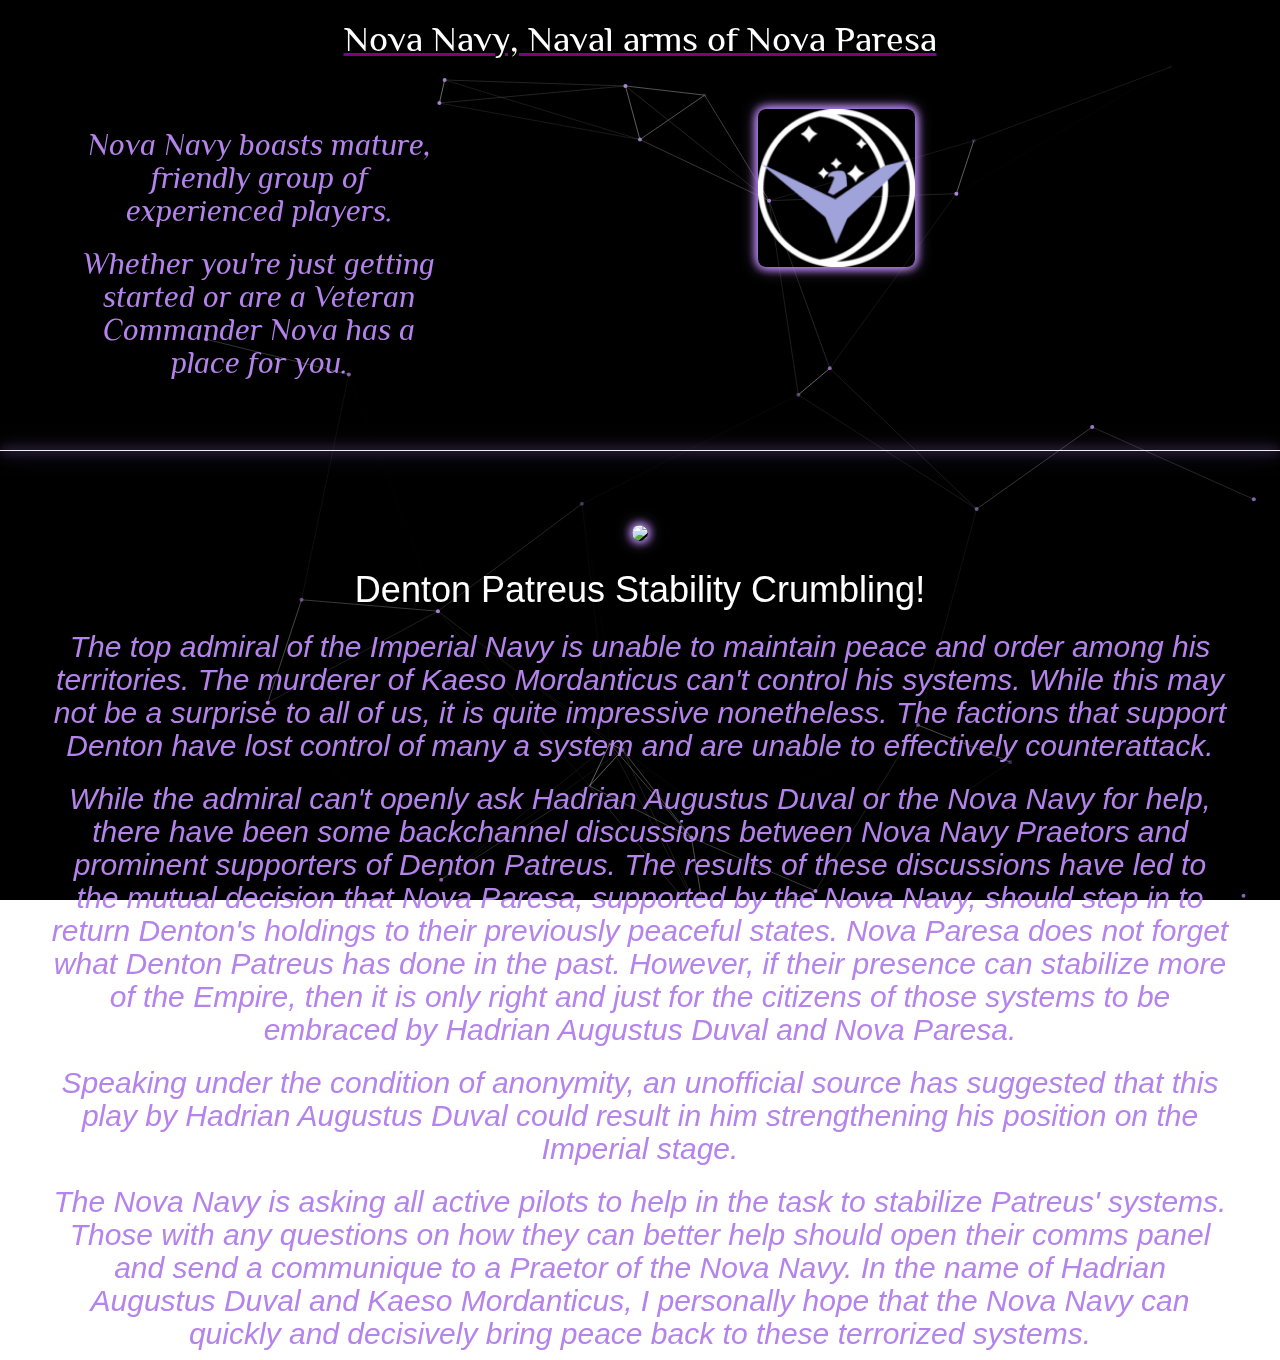
==== nona.html @ 9fe29e93 "Nova Navy news added" ====
<!DOCTYPE html>
<html lang="en">
<head>
<meta charset="UTF-8">
<meta name="viewport" content="width=device-width, initial-scale=1">
<title>Nova Science Team Lore</title>
<meta content="Nova Navy" property="og:title" />
<meta content="Nova Navy acts as Naval arms of Nova Paresa, Responsible for BGS of the faction and much more." property="og:description" />
<meta content="https://mmontagee-workshop.github.io/Nova-Imperium-Lore/NST.html" property="og:url" />
<meta content="https://github.com/mMONTAGEe-Workshop/Nova-Imperium-Lore/blob/main/img/favicon.png" property="og:image" />
<meta content="#b483eb" data-react-helmet="true" name="theme-color" />
<link rel="stylesheet" href="style.css"/>
<link rel="stylesheet" href="background.css"/>
<link rel="shortcut icon" type="image/png" href="img/favicon.png">

<!-- Load bootstrap so we can assign col properties --> 
<!-- CSS Stylesheet edited to prevent Text Color overriding -->
<link rel="stylesheet" href="bootstrap.min.css">
<script src="https://ajax.googleapis.com/ajax/libs/jquery/3.5.1/jquery.min.js"></script> 
<script src="https://maxcdn.bootstrapcdn.com/bootstrap/3.4.1/js/bootstrap.min.js"></script>
<!-- Global site tag (gtag.js) - Google Analytics, For measuring amount of visits. -->
<script async src="https://www.googletagmanager.com/gtag/js?id=G-VPJDVFF22L"></script>
<script>
  window.dataLayer = window.dataLayer || [];
  function gtag(){dataLayer.push(arguments);}
  gtag('js', new Date());

  gtag('config', 'G-VPJDVFF22L');
</script>
<body>
    <canvas id="nokey" width="800" height="800"> Your Browser Don't Support Canvas, Please Download Chrome </canvas>
<h1>
<header>
  <h1>Nova Navy, Naval arms of Nova Paresa</h1>
  <br>
  <section id="Leak">
    <div class="row row-no-gutters">
      <div class="col-sm-4">
        <h3 style="margin-left: 25px;"></p> </h3>
          <p style="margin-left: 25px;"></p>
          <h3 style="margin-left: 25px;">
        <h2 style="margin-left: 25px;">Nova Navy boasts mature, friendly group of experienced players.</h2>
        <h2 style="margin-left: 25px;">Whether you're just getting started or are a Veteran Commander Nova has a place for you.</h2>
          
      </div>
      <div class="col-sm-8"> 
        <!-- Lets prevent the img from over-extending our frame --> 
        <img src="img/NOVA_WALLPAPER.png" width="20%" height="25%">
      </div>
    </section>
  </header>
  <br>
  <hr>
  <br>
<section id="patreus">
 <img src="https://cdn.discordapp.com/attachments/1094134473295134720/1094141991023038494/PSC.png">
 <h1>Denton Patreus Stability Crumbling!</h1>
 <h2>The top admiral of the Imperial Navy is unable to maintain peace and order among his territories. The murderer of Kaeso Mordanticus can't control his systems. While this may not be a surprise to all of us, it is quite impressive nonetheless. The factions that support Denton have lost control of many a system and are unable to effectively counterattack.</h2>
 <h2>While the admiral can't openly ask Hadrian Augustus Duval or the Nova Navy for help, there have been some backchannel discussions between Nova Navy Praetors and prominent supporters of Denton Patreus. The results of these discussions have led to the mutual decision that Nova Paresa, supported by the Nova Navy, should step in to return Denton's holdings to their previously peaceful states. Nova Paresa does not forget what Denton Patreus has done in the past. However, if their presence can stabilize more of the Empire, then it is only right and just for the citizens of those systems to be embraced by Hadrian Augustus Duval and Nova Paresa.</h2>
 <h2>Speaking under the condition of anonymity, an unofficial source has suggested that this play by Hadrian Augustus Duval could result in him strengthening his position on the Imperial stage.</h2>
 <h2>The Nova Navy is asking all active pilots to help in the task to stabilize Patreus' systems. Those with any questions on how they can better help should open their comms panel and send a communique to a Praetor of the Nova Navy. In the name of Hadrian Augustus Duval and Kaeso Mordanticus, I personally hope that the Nova Navy can quickly and decisively bring peace back to these terrorized systems.</h2>
</section>
<script src="bg.js"></script>
</body>
---- style.css ----
@import url('https://fonts.googleapis.com/css2?family=Rubik:wght@300&display=swap%27');
@import url('https://fonts.googleapis.com/css2?family=Philosopher:wght@700&display=swap');
@import url('https://fonts.googleapis.com/css2?family=Noto+Serif+Armenian:wght@300&display=swap');
@import url('https://fonts.googleapis.com/css2?family=Overpass:wght@300&display=swap');

header {
    font-style: bold;
    text-align: center;
    text-decoration: underline;
    font: roboto;
    color: purple;

}

h1{
    font-style: bold;
    font-family: 'Overpass', sans-serif;
    color: white;
}

h2{
    font-style: italic;
    text-decoration: solid;

}



body{
    text-align: center;
    font-family: 'rubik';
    padding: 0;

    
}

.wrapper{
    position: absolute;
    width: 100%;
    height: 100%;
    overflow: hidden;
    background: linear-gradient(90deg rgba(2,0,.6,1) 0%, rgba(9,9,121,1) 35%, rgba(0,212,255,1) 100% );
}


p{
    font-size: 120px;
    font-family: 'Philosopher';
}

iframe{
    Border: solid 8px;
    margin: 0 auto;
    color: orange;
    border-radius: 8px;
    text-align: center;
}
 button{
    padding: 10px;
    font-size: 20px;
    border-radius: 1000000px;
    list-style-type: none;
    font-family: 'rubik';

 }
 button:hover{
     color: #ffffff;
     background: black;
     box-shadow: 0 0 10px white, 0 0 40px  white, 0 0 80px  white;
     transition-delay: 0.1s;
 }

 button1:hover{
    color: #ffbb00;
    background: #ff0000;
    box-shadow: 0 0 10px #d40d0d, 0 0 40px #d40d0d, 0 0 80px #d40d0d;
    transition-delay: 0.2s;
 }

 hr{
    box-shadow: 0 0 10px  #b483eb , 0 0 15px   #b483eb, 0 0 25px  #b483eb;
    color: #b483eb;
}
header{
    font-family: 'Philosopher', sans-serif;

}
canvas{
    margin: 0;
    padding: 0;
    overflow: hidden;
    background-color: #000;
    z-index: -1;
    position: fixed;
    position: fixed;
    bottom: 0;
    right: 0;
    top: 0;
    left: 0;
}

section {
	padding: 0px 50px 0px;
}

img{
    Border: solid 8px;
    margin: 0 auto;
    color: #b483eb;
    border-radius: 8px;
    text-align: center;
    box-shadow: 0 0 10px  #b483eb , 0 0 10px   #b483eb, 0 0 15px  #b483eb;
    color: #b483eb;
    
}

section{
    color: #b483eb;
}


.topnav {
  background-color: #333;
  overflow: hidden;
}


.topnav a {
  float: left;
  color: #b483eb;
  text-align: center;
  padding: 14px 16px;
  text-decoration: none;
  font-size: 17px;
}


.topnav a:hover {
  background-color: #ddd;
  color: black;
}


.topnav a.active {
    background-color: #b483eb;
    color: white;
  }

li{
    font-size: 20px;
}
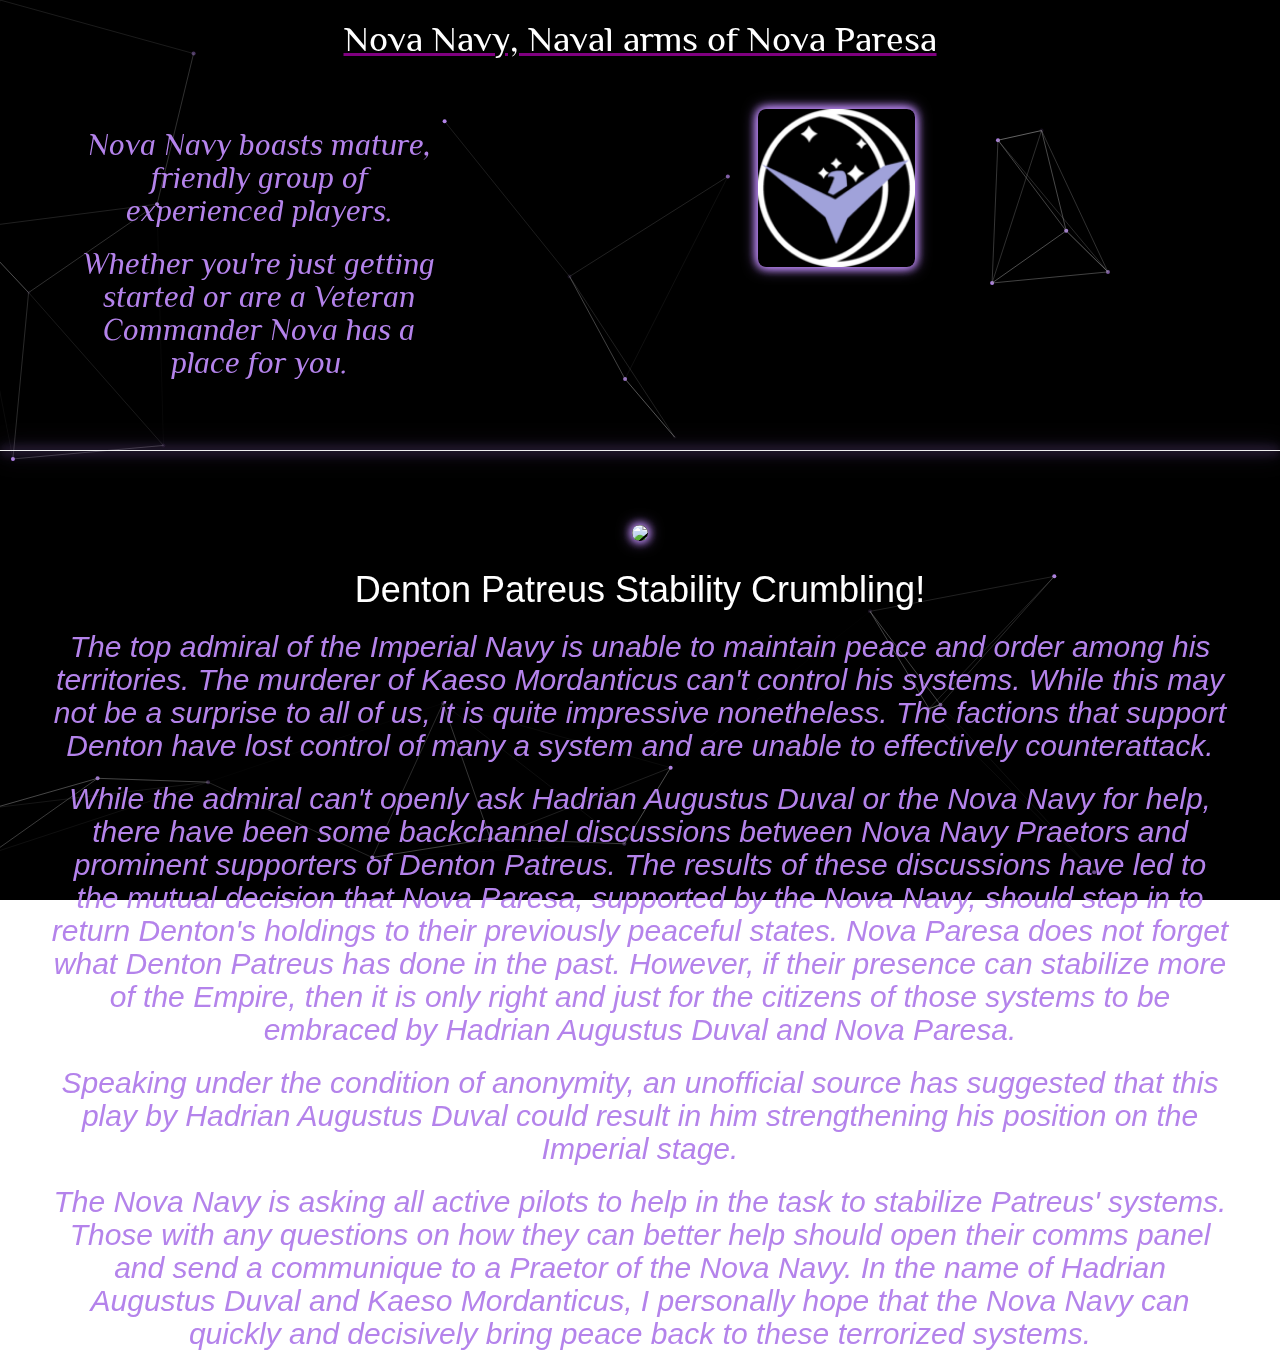
==== commit badb7ab4: "fixed title" ====
--- a/nona.html
+++ b/nona.html
@@ -3,7 +3,7 @@
 <head>
 <meta charset="UTF-8">
 <meta name="viewport" content="width=device-width, initial-scale=1">
-<title>Nova Science Team Lore</title>
+<title>Nova Navy News</title>
 <meta content="Nova Navy" property="og:title" />
 <meta content="Nova Navy acts as Naval arms of Nova Paresa, Responsible for BGS of the faction and much more." property="og:description" />
 <meta content="https://mmontagee-workshop.github.io/Nova-Imperium-Lore/NST.html" property="og:url" />
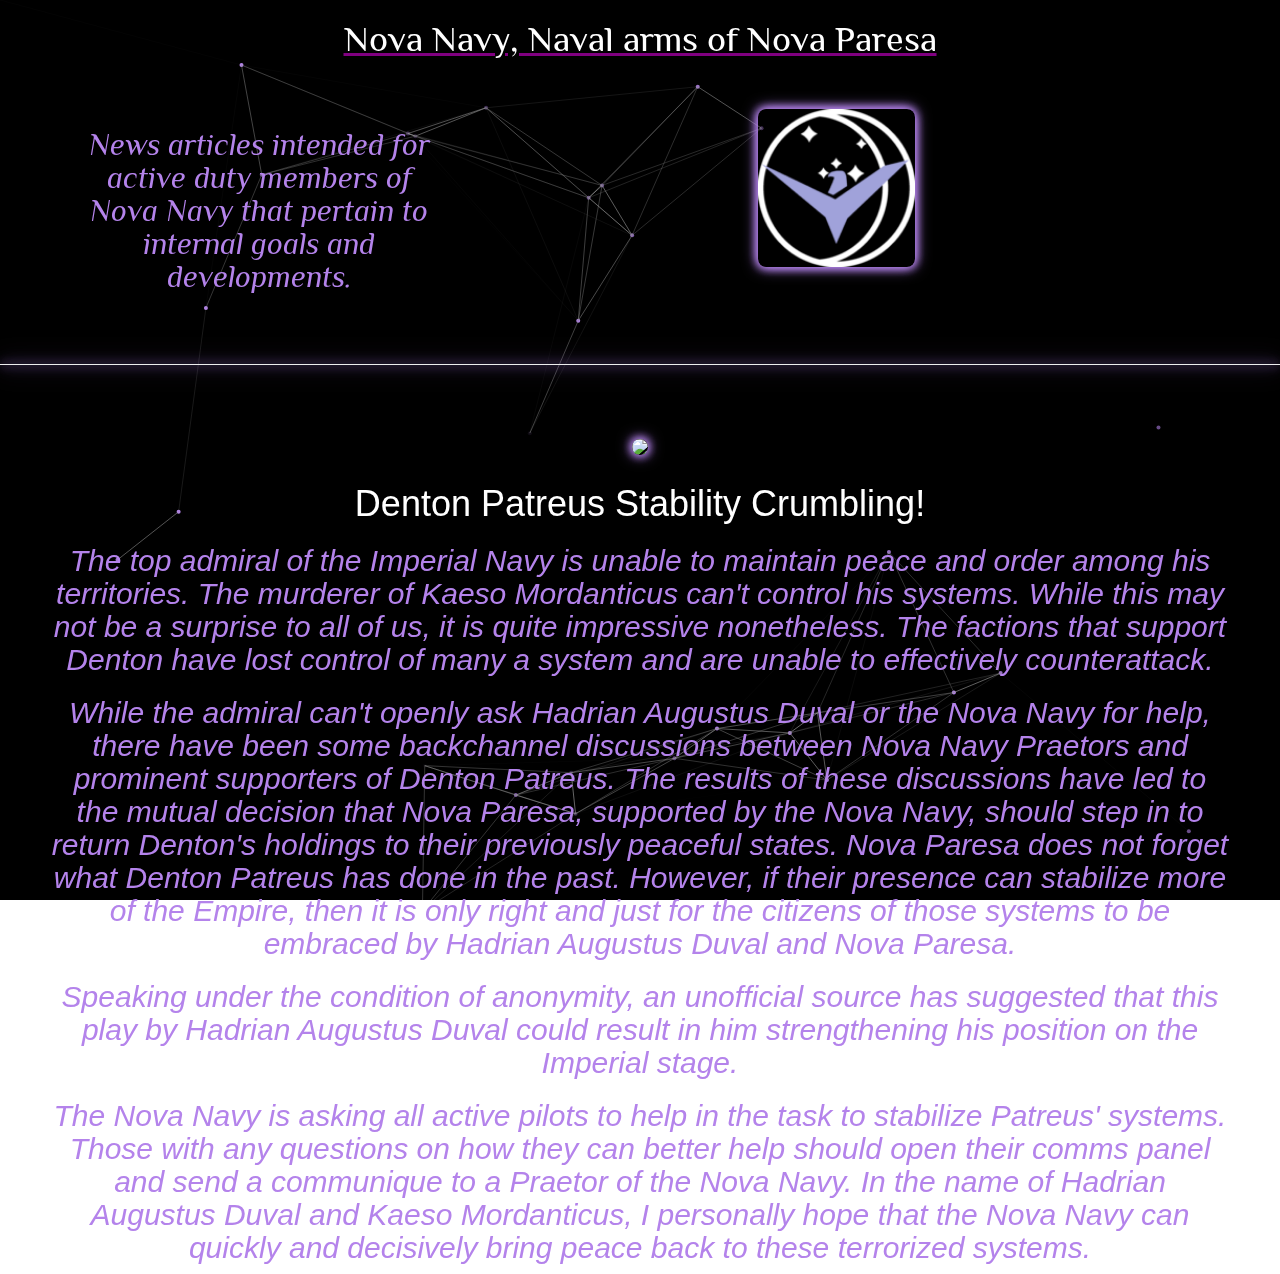
==== commit 37fa499f: "Add files via upload" ====
--- a/nona.html
+++ b/nona.html
@@ -5,7 +5,7 @@
 <meta name="viewport" content="width=device-width, initial-scale=1">
 <title>Nova Navy News</title>
 <meta content="Nova Navy" property="og:title" />
-<meta content="Nova Navy acts as Naval arms of Nova Paresa, Responsible for BGS of the faction and much more." property="og:description" />
+<meta content="News articles intended for active duty members of Nova Navy that pertain to internal goals and developments." property="og:description" />
 <meta content="https://mmontagee-workshop.github.io/Nova-Imperium-Lore/NST.html" property="og:url" />
 <meta content="https://github.com/mMONTAGEe-Workshop/Nova-Imperium-Lore/blob/main/img/favicon.png" property="og:image" />
 <meta content="#b483eb" data-react-helmet="true" name="theme-color" />
@@ -39,8 +39,7 @@
         <h3 style="margin-left: 25px;"></p> </h3>
           <p style="margin-left: 25px;"></p>
           <h3 style="margin-left: 25px;">
-        <h2 style="margin-left: 25px;">Nova Navy boasts mature, friendly group of experienced players.</h2>
-        <h2 style="margin-left: 25px;">Whether you're just getting started or are a Veteran Commander Nova has a place for you.</h2>
+        <h2 style="margin-left: 25px;">News articles intended for active duty members of Nova Navy that pertain to internal goals and developments.</h2>
           
       </div>
       <div class="col-sm-8"> 
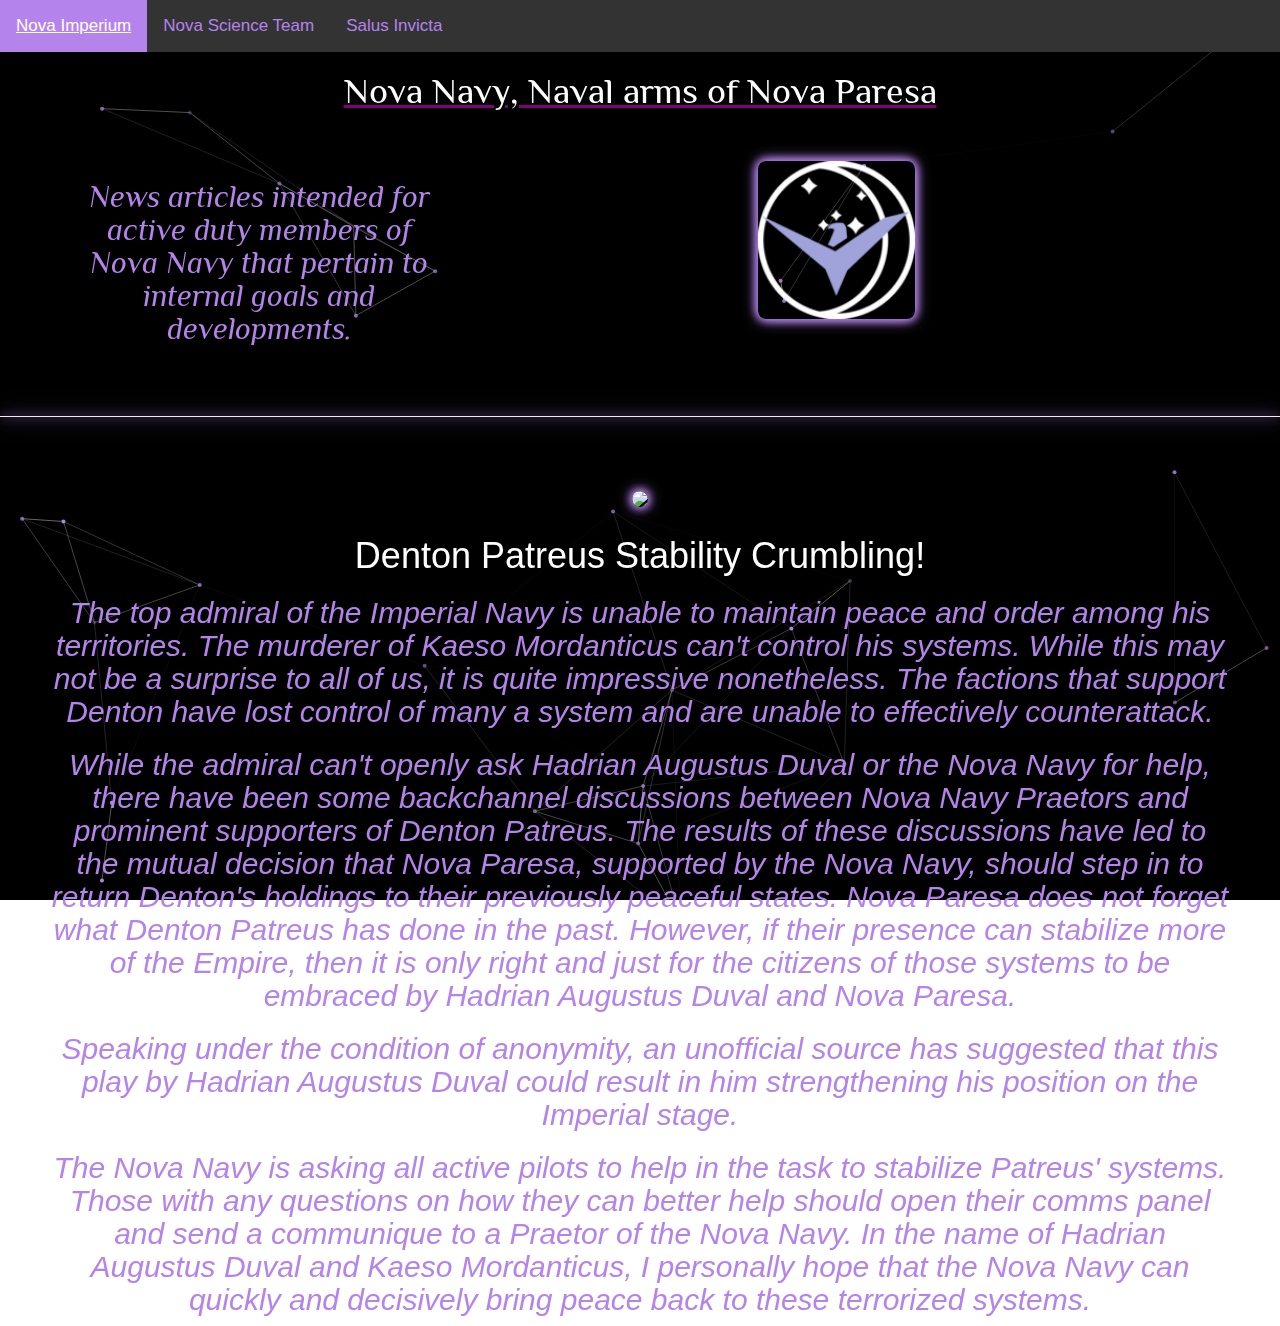
==== commit a6973e2d: "Added navbar to all 4 pages" ====
--- a/nona.html
+++ b/nona.html
@@ -29,6 +29,11 @@
 </script>
 <body>
     <canvas id="nokey" width="800" height="800"> Your Browser Don't Support Canvas, Please Download Chrome </canvas>
+    <div class="topnav">
+        <a class="active" href="index.html">Nova Imperium</a>
+        <a href="NST.html">Nova Science Team</a>
+        <a href="salus.html">Salus Invicta</a>
+    </div>
 <h1>
 <header>
   <h1>Nova Navy, Naval arms of Nova Paresa</h1>
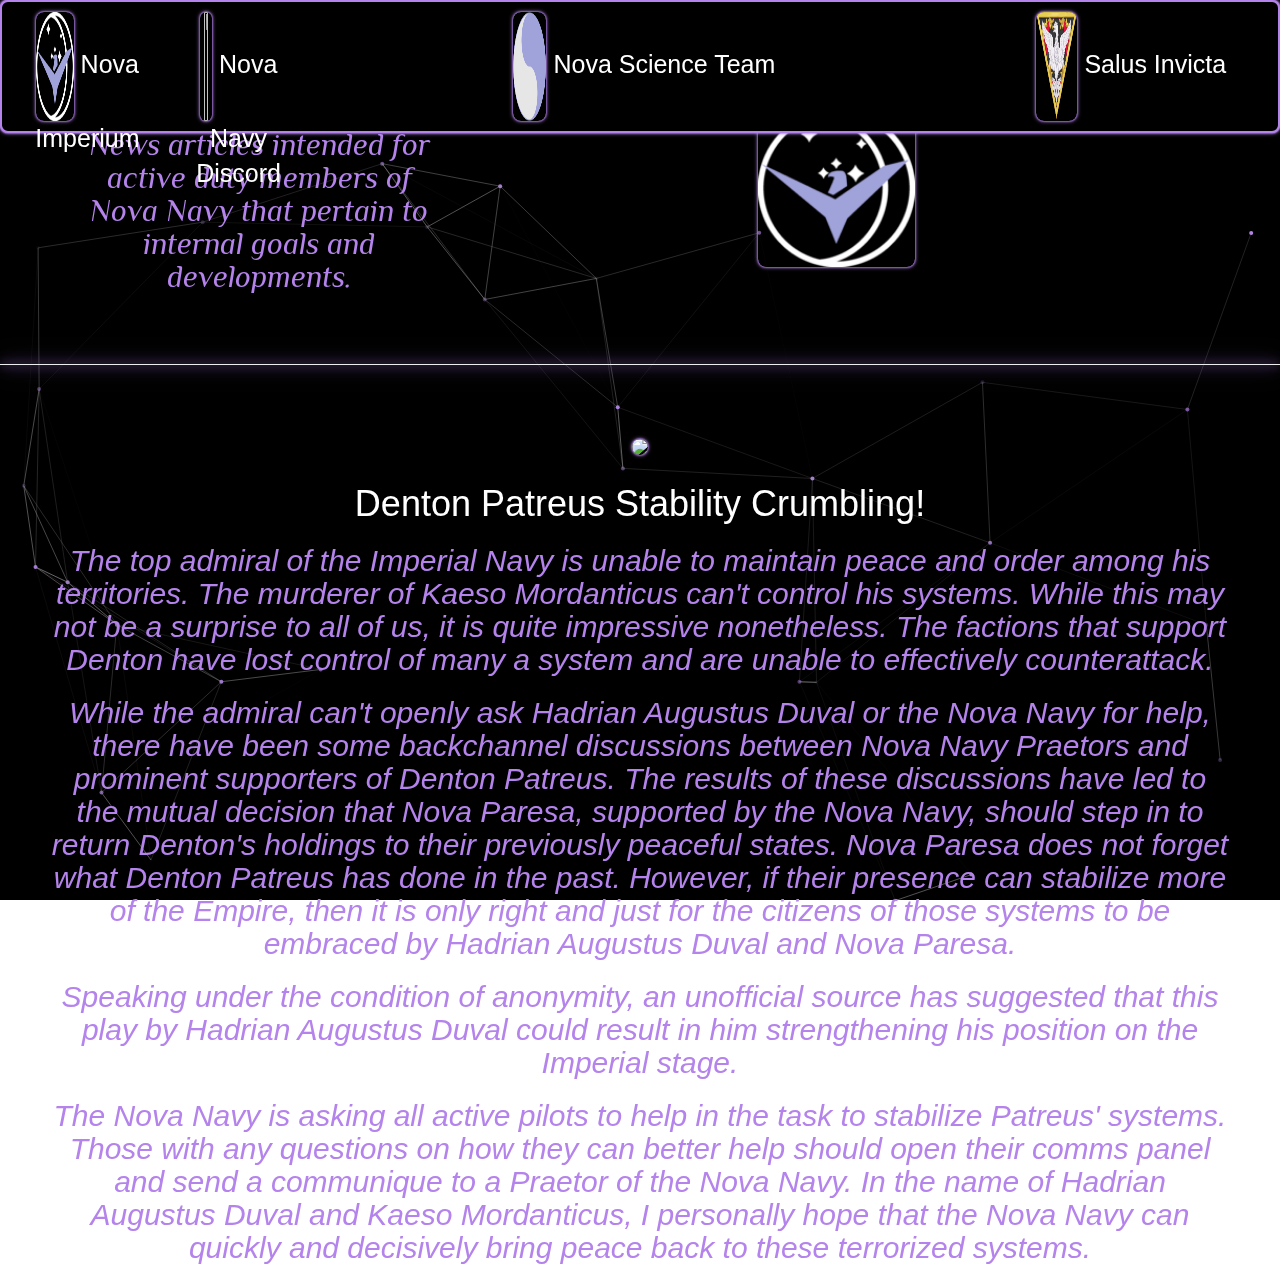
==== commit 6199c26a: "Complete rewrite of NavBar." ====
--- a/nona.html
+++ b/nona.html
@@ -29,10 +29,30 @@
 </script>
 <body>
     <canvas id="nokey" width="800" height="800"> Your Browser Don't Support Canvas, Please Download Chrome </canvas>
-    <div class="topnav">
-        <a class="active" href="index.html">Nova Imperium</a>
-        <a href="NST.html">Nova Science Team</a>
-        <a href="salus.html">Salus Invicta</a>
+    <div class="nav-container">
+        <nav id = 'navbar'>
+
+            <div class="active">
+                <img src="img/NOVA_WALLPAPER.png" width="25%" height="100%">
+                <a href='index.html' class="nav-link">Nova Imperium</a>
+            </div>
+
+            <div class="link-container">
+                <img src="https://cdn.discordapp.com/attachments/1032608538796769320/1096038059717439508/636e0a6a49cf127bf92de1e2_icon_clyde_blurple_RGB.png" width="11%" height="100%">
+                <a href='https://discord.gg/RDGKUjYNsE' class="nav-link">Nova Navy Discord</a>
+            </div>
+
+            <div class="link-container">
+                <img src="img/NST/technocracy.png" width="5%" height="100%">
+                <a href='NST.html' class="nav-link">Nova Science Team</a>
+            </div>
+
+            <div class="link-container">
+                <img src="img/salus/emblem.png" width="15%" height="100%">
+                <a href='salus.html' class="nav-link">Salus Invicta</a>
+            </div>
+
+        </nav>
     </div>
 <h1>
 <header>
--- a/style.css
+++ b/style.css
@@ -104,13 +104,12 @@
 }
 
 img{
-    Border: solid 8px;
+    Border: solid 2px;
     margin: 0 auto;
     color: #b483eb;
     border-radius: 8px;
     text-align: center;
-    box-shadow: 0 0 10px  #b483eb , 0 0 10px   #b483eb, 0 0 15px  #b483eb;
-    color: #b483eb;
+    box-shadow: 0 0 2px  #b483eb , 0 0 2px   #b483eb, 0 0 4px  #b483eb;
     
 }
 
@@ -118,34 +117,39 @@
     color: #b483eb;
 }
 
-
-.topnav {
-  background-color: #333;
-  overflow: hidden;
+#navbar {
+    background-color: black;
+    display: flex;
+    transform: translateY(-100%);
+    transition: transform .5s cubic-bezier(.4,0,.2,1);
+    font-size: 25px;
+    text-align: center;
+    Border: solid 2px;
+    margin: 0 auto;
+    color: #b483eb;
+    border-radius: 8px;
+    box-shadow: 0 0 2px  #b483eb , 0 0 2px   #b483eb, 0 0 4px  #b483eb;
+}
+#navbar a {
+    color: white;
+    text-decoration: none;
+}
+#navbar > * {
+    padding: 1rem;
+}
+body {
+    margin: 0;
+}
+.nav-container:hover #navbar {
+    transform: translateY(0);
 }
 
-
-.topnav a {
-  float: left;
-  color: #b483eb;
-  text-align: center;
-  padding: 14px 16px;
-  text-decoration: none;
-  font-size: 17px;
+.nav-container {
+    position: fixed;
+    top: 0;
+    width: 100%;
+    z-index: 999;
 }
-
-
-.topnav a:hover {
-  background-color: #ddd;
-  color: black;
-}
-
-
-.topnav a.active {
-    background-color: #b483eb;
-    color: white;
-  }
-
 li{
     font-size: 20px;
 }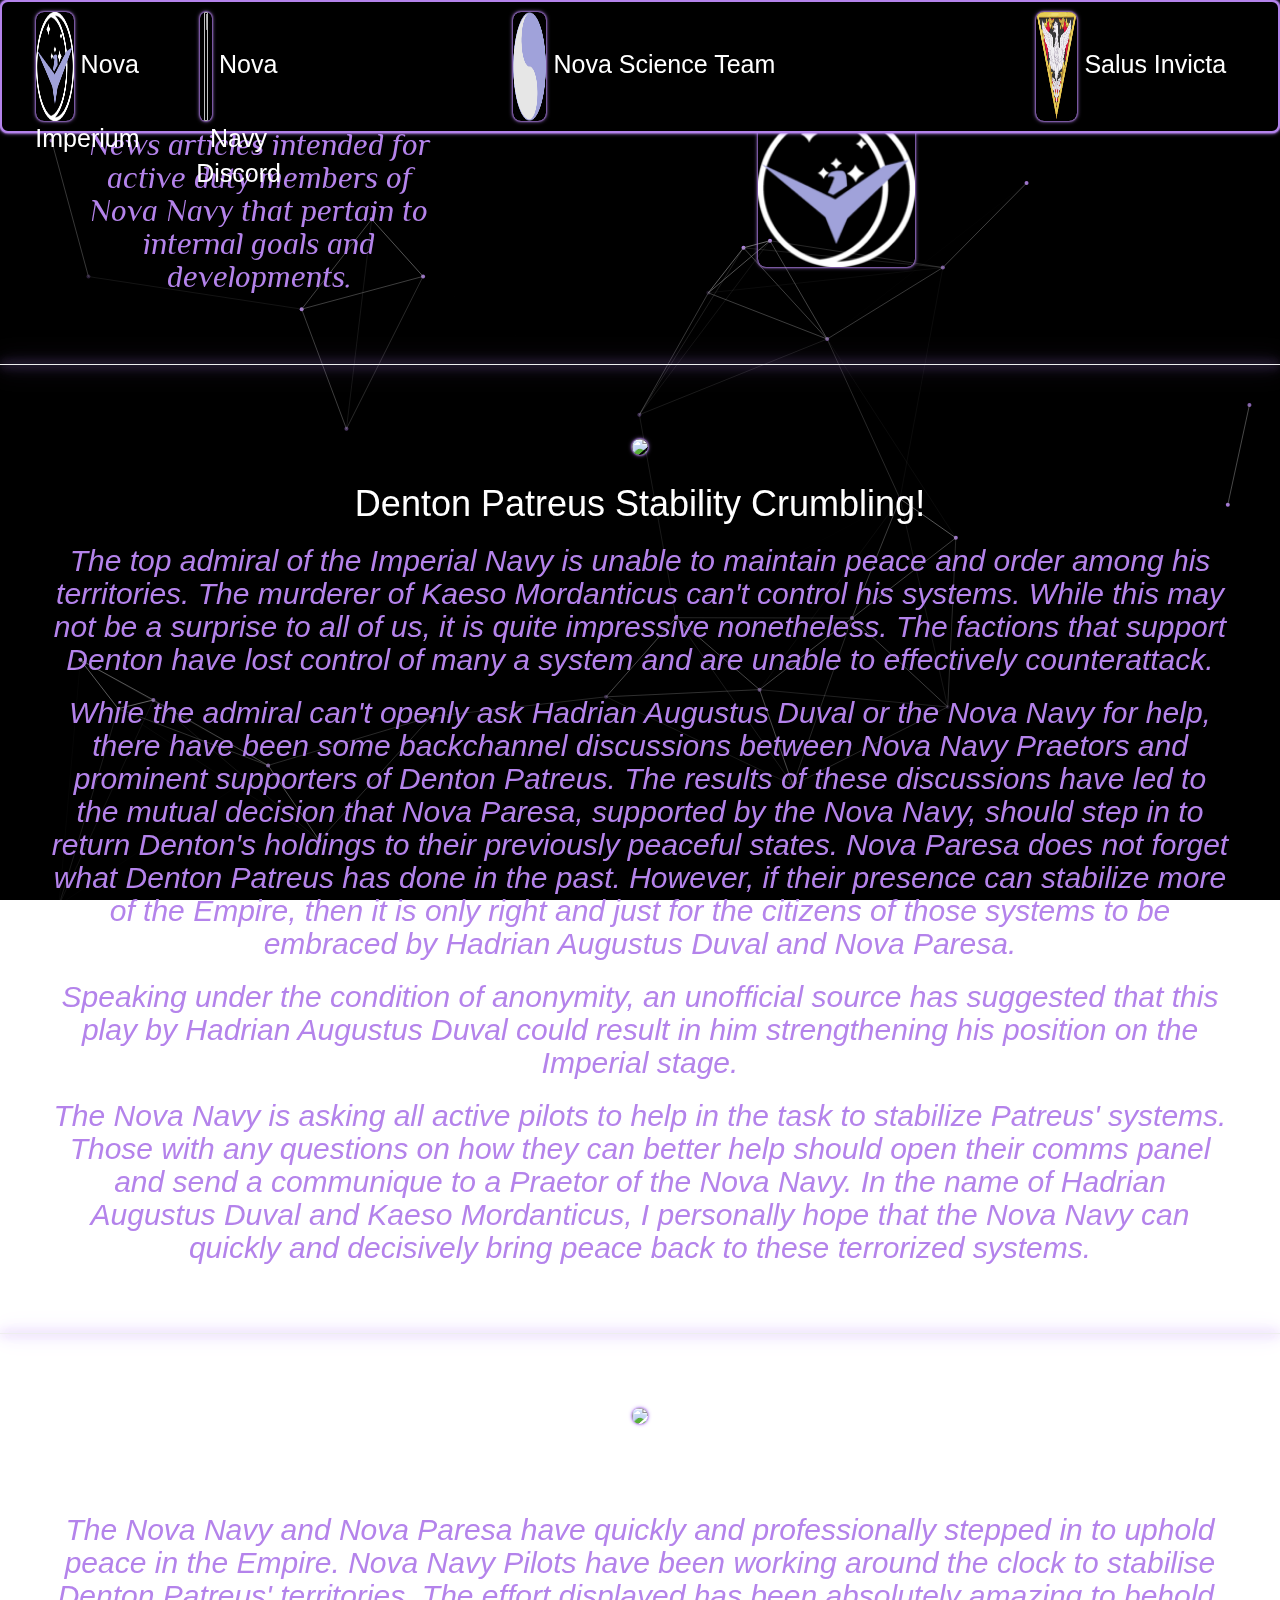
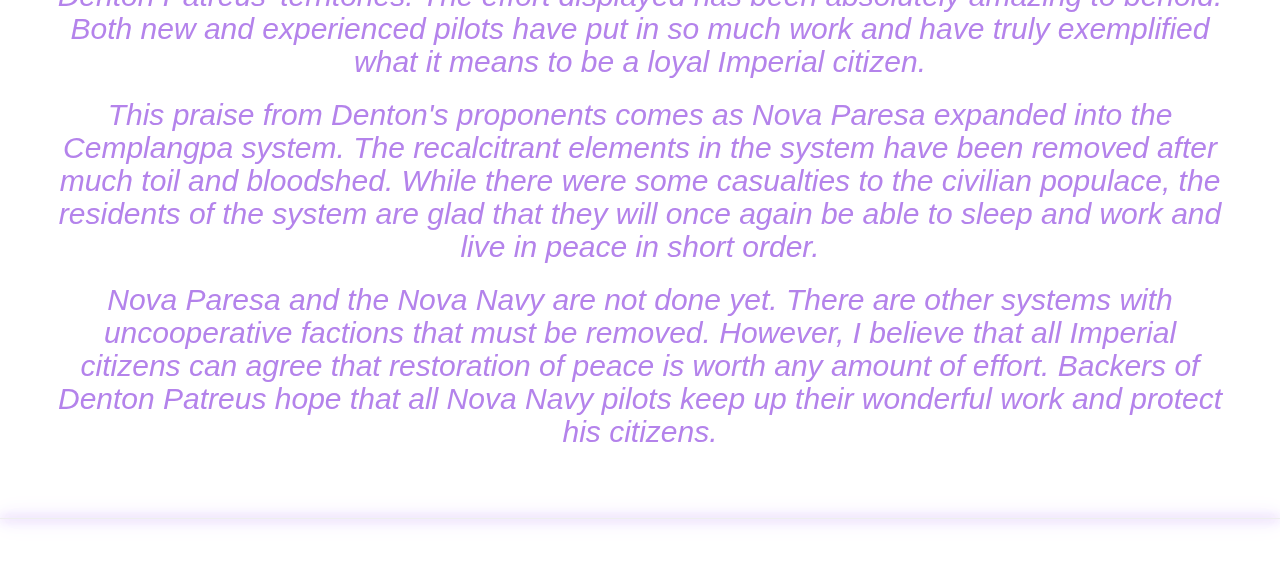
==== commit 13064b5b: "NST and NONA news" ====
--- a/nona.html
+++ b/nona.html
@@ -84,6 +84,19 @@
  <h2>Speaking under the condition of anonymity, an unofficial source has suggested that this play by Hadrian Augustus Duval could result in him strengthening his position on the Imperial stage.</h2>
  <h2>The Nova Navy is asking all active pilots to help in the task to stabilize Patreus' systems. Those with any questions on how they can better help should open their comms panel and send a communique to a Praetor of the Nova Navy. In the name of Hadrian Augustus Duval and Kaeso Mordanticus, I personally hope that the Nova Navy can quickly and decisively bring peace back to these terrorized systems.</h2>
 </section>
+    <br>
+    <hr>
+    <br>
+ <section id="denton">
+     <img src="https://cdn.discordapp.com/attachments/1094134473295134720/1103066031762722816/271-elite-dangerous-screenshot-1435823772.png">
+     <h1>Denton Patreus Supporters Praise Nova Navy Pilots!</h1>
+     <h2>The Nova Navy and Nova Paresa have quickly and professionally stepped in to uphold peace in the Empire. Nova Navy Pilots have been working around the clock to stabilise Denton Patreus' territories. The effort displayed has been absolutely amazing to behold. Both new and experienced pilots have put in so much work and have truly exemplified what it means to be a loyal Imperial citizen.</h2>
+     <h2>This praise from Denton's proponents comes as Nova Paresa expanded into the Cemplangpa system. The recalcitrant elements in the system have been removed after much toil and bloodshed. While there were some casualties to the civilian populace, the residents of the system are glad that they will once again be able to sleep and work and live in peace in short order.</h2>
+     <h2>Nova Paresa and the Nova Navy are not done yet. There are other systems with uncooperative factions that must be removed. However, I believe that all Imperial citizens can agree that restoration of peace is worth any amount of effort. Backers of Denton Patreus hope that all Nova Navy pilots keep up their wonderful work and protect his citizens.</h2>
+ </section>
+    <br>
+    <hr>
+    <br>
 <script src="bg.js"></script>
 </body>
 
